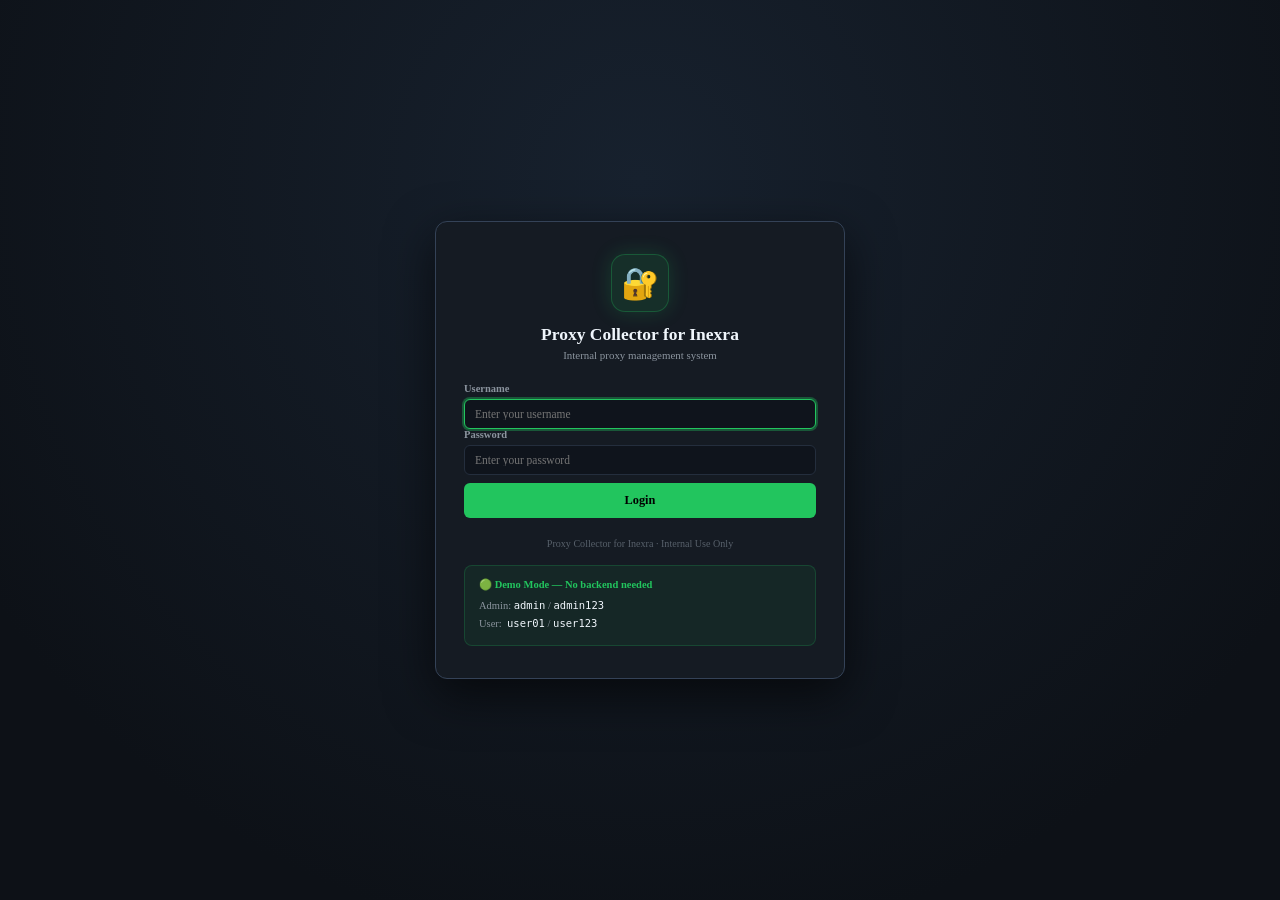
==== frontend/login.html @ e99530fc "made proxy collector for Inexra" ====
<!DOCTYPE html>
<html lang="en">
<head>
  <meta charset="UTF-8" />
  <meta name="viewport" content="width=device-width, initial-scale=1.0" />
  <title>Proxy Collector for Inexra — Login</title>
  <meta name="description" content="Proxy Collector — Internal proxy management tool. Secure login." />
  <link rel="stylesheet" href="styles.css" />
  <link rel="icon" href="data:image/svg+xml,<svg xmlns='http://www.w3.org/2000/svg' viewBox='0 0 100 100'><text y='.9em' font-size='90'>🔐</text></svg>" />
</head>
<body class="login-page">

  <div class="login-card">
    <div class="login-logo">
      <div class="logo-icon">🔐</div>
      <h1>Proxy Collector for Inexra</h1>
      <p>Internal proxy management system</p>
    </div>

    <div id="login-error" class="login-error hidden">
      <span>⚠️</span>
      <span id="login-error-msg">Invalid credentials.</span>
    </div>

    <form id="login-form" autocomplete="off">
      <div class="form-group">
        <label class="form-label" for="username">Username</label>
        <input
          type="text"
          id="username"
          name="username"
          class="form-input"
          placeholder="Enter your username"
          autocomplete="username"
          required
          spellcheck="false"
        />
      </div>
      <div class="form-group">
        <label class="form-label" for="password">Password</label>
        <input
          type="password"
          id="password"
          name="password"
          class="form-input"
          placeholder="Enter your password"
          autocomplete="current-password"
          required
        />
      </div>
      <div style="margin-top:8px;">
        <button type="submit" id="login-btn" class="btn btn-primary btn-full">
          <span id="login-btn-text">Login</span>
          <span id="login-spinner" class="hidden"><span class="spinner" style="width:16px;height:16px;border-width:2px;border-top-color:#000;"></span></span>
        </button>
      </div>
    </form>

    <p style="margin-top:20px; text-align:center; font-size:0.72rem; color:var(--text-muted);">
      Proxy Collector for Inexra &middot; Internal Use Only
    </p>

    <div style="margin-top:16px; background:rgba(34,197,94,0.07); border:1px solid rgba(34,197,94,0.2); border-radius:8px; padding:12px 14px; font-size:0.75rem;">
      <div style="color:var(--accent); font-weight:700; margin-bottom:6px;">🟢 Demo Mode — No backend needed</div>
      <div style="color:var(--text-secondary); line-height:1.7;">
        Admin: <code style="color:var(--text-primary);">admin</code> / <code style="color:var(--text-primary);">admin123</code><br/>
        User:&nbsp;&nbsp;<code style="color:var(--text-primary);">user01</code> / <code style="color:var(--text-primary);">user123</code>
      </div>
    </div>
  </div>

  <script src="api.js"></script>
  <script src="auth.js"></script>
  <script>
    // If already logged in, redirect
    if (Auth.isAuthenticated()) {
      window.location.href = 'dashboard.html';
    }

    const form   = document.getElementById('login-form');
    const errDiv = document.getElementById('login-error');
    const errMsg = document.getElementById('login-error-msg');
    const btn    = document.getElementById('login-btn');
    const spinner = document.getElementById('login-spinner');
    const btnText = document.getElementById('login-btn-text');

    form.addEventListener('submit', async (e) => {
      e.preventDefault();
      errDiv.classList.add('hidden');

      const username = document.getElementById('username').value.trim();
      const password = document.getElementById('password').value;

      if (!username || !password) {
        showError('Please enter your username and password.');
        return;
      }

      // Show loading
      btn.disabled = true;
      btnText.textContent = 'Logging in…';
      spinner.classList.remove('hidden');

      try {
        const result = await Auth.login(username, password);
        if (result.success) {
          window.location.href = 'dashboard.html';
        } else {
          showError(result.message || 'Invalid credentials. Please try again.');
        }
      } catch (err) {
        showError('Connection error. Please check your configuration and try again.');
        console.error('Login error:', err);
      } finally {
        btn.disabled = false;
        btnText.textContent = 'Login';
        spinner.classList.add('hidden');
      }
    });

    function showError(msg) {
      errMsg.textContent = msg;
      errDiv.classList.remove('hidden');
      document.getElementById('password').value = '';
      document.getElementById('password').focus();
    }

    // Focus username on load
    document.getElementById('username').focus();
  </script>
</body>
</html>
---- frontend/styles.css ----
/* ============================================================
   PROXY COLLECTOR FOR INEXRA — COMPACT BOX WORKSPACE STYLES
   Dark Navy / Forest Green Accent / High Efficiency
   ============================================================ */

@import url('https://fonts.googleapis.com/css2?family=Inter:wght@400;500;600;700;800&family=JetBrains+Mono:wght@400;500;600&display=swap');

/* ── CSS Variables ─────────────────────────────────────────── */
:root {
  --bg-primary:      #0d1117;
  --bg-secondary:    #151b23;
  --bg-tertiary:     #1a222e;
  --bg-card:         #18202c;
  --bg-card-header:  #141b25;
  --bg-input:        #0f141c;
  --bg-hover:        #1f2937;

  --accent:          #22c55e;
  --accent-hover:    #16a34a;
  --accent-glow:     rgba(34, 197, 94, 0.14);
  --accent-ring:     rgba(34, 197, 94, 0.35);

  --red:             #ef4444;
  --red-bg:          rgba(239, 68, 68, 0.12);
  --red-border:      rgba(239, 68, 68, 0.28);

  --yellow:          #f59e0b;
  --yellow-bg:       rgba(245, 158, 11, 0.12);

  --blue:            #38bdf8;
  --blue-bg:         rgba(56, 189, 248, 0.12);

  --text-primary:    #f0f6fc;
  --text-secondary:  #8b949e;
  --text-muted:      #57606a;

  --border:          #242e3d;
  --border-subtle:   #1a232f;
  --border-bright:   #344257;

  --radius-xs:       4px;
  --radius-sm:       6px;
  --radius:          8px;
  --radius-lg:       12px;

  --transition:      0.14s ease;
}

/* ── Reset & Base ───────────────────────────────────────────── */
*, *::before, *::after {
  box-sizing: border-box;
  margin: 0;
  padding: 0;
}

html {
  font-size: 14px;
  scroll-behavior: smooth;
}

body.box-app-body {
  font-family: 'Inter', system-ui, -apple-system, sans-serif;
  background: var(--bg-primary);
  color: var(--text-primary);
  min-height: 100vh;
  line-height: 1.5;
  -webkit-font-smoothing: antialiased;
}

button {
  cursor: pointer;
  font-family: inherit;
  border: none;
  background: none;
  outline: none;
}

input, textarea, select {
  font-family: inherit;
  font-size: inherit;
  color: var(--text-primary);
  background: var(--bg-input);
  border: 1px solid var(--border);
  border-radius: var(--radius-sm);
  outline: none;
  transition: border-color var(--transition), box-shadow var(--transition);
}

input:focus, textarea:focus, select:focus {
  border-color: var(--accent);
  box-shadow: 0 0 0 2px var(--accent-ring);
}

select option {
  background: var(--bg-secondary);
  color: var(--text-primary);
}

.mono {
  font-family: 'JetBrains Mono', monospace !important;
}

.hidden {
  display: none !important;
}

/* ── App Header ─────────────────────────────────────────────── */
.app-header {
  position: sticky;
  top: 0;
  z-index: 100;
  background: rgba(21, 27, 35, 0.95);
  backdrop-filter: blur(10px);
  border-bottom: 1px solid var(--border);
  padding: 10px 24px;
  display: flex;
  align-items: center;
  justify-content: space-between;
  gap: 16px;
  flex-wrap: wrap;
}

.header-left {
  display: flex;
  align-items: center;
  gap: 10px;
}

.brand-logo {
  font-size: 1.6rem;
  background: rgba(34, 197, 94, 0.12);
  border: 1px solid rgba(34, 197, 94, 0.25);
  border-radius: var(--radius-sm);
  padding: 4px 8px;
  line-height: 1;
}

.brand-title {
  font-size: 1.05rem;
  font-weight: 700;
  color: var(--text-primary);
  letter-spacing: -0.01em;
}

.brand-subtitle {
  font-size: 0.72rem;
  color: var(--text-secondary);
}

/* Header Live Stats */
.header-stats {
  display: flex;
  align-items: center;
  gap: 8px;
  background: var(--bg-primary);
  padding: 4px 10px;
  border-radius: var(--radius);
  border: 1px solid var(--border);
}

.stat-pill {
  display: flex;
  align-items: center;
  gap: 5px;
  font-size: 0.78rem;
  padding: 2px 8px;
  border-radius: var(--radius-xs);
}

.stat-label {
  color: var(--text-secondary);
  font-weight: 500;
}

.stat-val {
  font-weight: 700;
  color: var(--text-primary);
}

.stat-dot {
  width: 7px;
  height: 7px;
  border-radius: 50%;
}

.stat-dot.green {
  background: var(--accent);
  box-shadow: 0 0 6px rgba(34, 197, 94, 0.7);
}

.stat-dot.red {
  background: var(--red);
  box-shadow: 0 0 6px rgba(239, 68, 68, 0.6);
}

.stat-avail .stat-val { color: var(--accent); }
.stat-used .stat-val  { color: var(--red); }

/* Header Actions */
.header-actions {
  display: flex;
  align-items: center;
  gap: 8px;
}

.user-pill {
  display: flex;
  align-items: center;
  gap: 6px;
  background: var(--bg-tertiary);
  border: 1px solid var(--border);
  border-radius: var(--radius-sm);
  padding: 5px 10px;
  font-size: 0.78rem;
  font-weight: 600;
  color: var(--text-secondary);
}

/* ── Buttons ────────────────────────────────────────────────── */
.btn {
  display: inline-flex;
  align-items: center;
  justify-content: center;
  gap: 6px;
  padding: 6px 12px;
  border-radius: var(--radius-sm);
  font-size: 0.8rem;
  font-weight: 600;
  transition: all var(--transition);
  white-space: nowrap;
}

.btn:disabled {
  opacity: 0.45;
  cursor: not-allowed !important;
}

.btn-sm {
  padding: 5px 10px;
  font-size: 0.76rem;
}

.btn-xs {
  padding: 3px 8px;
  font-size: 0.72rem;
  border-radius: var(--radius-xs);
}

.btn-primary {
  background: var(--accent);
  color: #000;
  font-weight: 700;
}

.btn-primary:hover:not(:disabled) {
  background: #2dd468;
  box-shadow: 0 0 12px rgba(34, 197, 94, 0.4);
}

.btn-secondary {
  background: var(--bg-tertiary);
  color: var(--text-primary);
  border: 1px solid var(--border);
}

.btn-secondary:hover:not(:disabled) {
  background: var(--bg-hover);
  border-color: var(--border-bright);
}

.btn-ghost {
  color: var(--text-secondary);
}

.btn-ghost:hover:not(:disabled) {
  color: var(--text-primary);
  background: rgba(255,255,255,0.06);
}

.btn-danger-outline {
  border: 1px solid var(--red-border);
  color: var(--red);
  background: rgba(239, 68, 68, 0.06);
}

.btn-danger-outline:hover:not(:disabled) {
  background: var(--red);
  color: #fff;
}

/* ── Filter & Search Toolbar ────────────────────────────────── */
.toolbar-container {
  max-width: 1600px;
  margin: 16px auto 0;
  padding: 0 24px;
  display: flex;
  align-items: center;
  gap: 12px;
  flex-wrap: wrap;
}

.search-box {
  position: relative;
  flex: 1;
  min-width: 240px;
}

.search-icon {
  position: absolute;
  left: 10px;
  top: 50%;
  transform: translateY(-50%);
  font-size: 0.85rem;
  color: var(--text-muted);
  pointer-events: none;
}

.search-input {
  width: 100%;
  padding: 7px 32px 7px 32px;
  font-size: 0.82rem;
  background: var(--bg-secondary);
  border: 1px solid var(--border);
  border-radius: var(--radius-sm);
}

.clear-search-btn {
  position: absolute;
  right: 8px;
  top: 50%;
  transform: translateY(-50%);
  color: var(--text-muted);
  font-size: 0.75rem;
  padding: 2px 6px;
  border-radius: 4px;
}

.clear-search-btn:hover {
  color: var(--text-primary);
  background: rgba(255,255,255,0.1);
}

.filter-controls {
  display: flex;
  align-items: center;
  gap: 8px;
  flex-wrap: wrap;
}

.select-wrapper {
  display: flex;
  align-items: center;
  gap: 6px;
  background: var(--bg-secondary);
  border: 1px solid var(--border);
  border-radius: var(--radius-sm);
  padding: 3px 8px;
}

.filter-label {
  font-size: 0.72rem;
  color: var(--text-secondary);
  font-weight: 600;
  text-transform: uppercase;
  letter-spacing: 0.04em;
}

.filter-select {
  border: none;
  background: transparent;
  padding: 3px 0;
  font-size: 0.78rem;
  cursor: pointer;
  color: var(--text-primary);
}

.filter-select:focus {
  box-shadow: none;
}

/* ── Main Workspace ─────────────────────────────────────────── */
.main-workspace {
  max-width: 1600px;
  margin: 16px auto 30px;
  padding: 0 24px;
}

/* State Containers (loading, empty, no-match) */
.state-container {
  display: flex;
  flex-direction: column;
  align-items: center;
  justify-content: center;
  padding: 60px 20px;
  text-align: center;
  background: var(--bg-secondary);
  border: 1px solid var(--border);
  border-radius: var(--radius-lg);
  margin-top: 10px;
}

.spinner {
  width: 28px;
  height: 28px;
  border: 3px solid rgba(255,255,255,0.1);
  border-top-color: var(--accent);
  border-radius: 50%;
  animation: spin 0.7s linear infinite;
}

@keyframes spin {
  to { transform: rotate(360deg); }
}

.spin-anim {
  animation: spin 0.6s linear infinite;
  display: inline-block;
}

/* ── Boxes Grid ─────────────────────────────────────────────── */
.boxes-grid {
  display: grid;
  grid-template-columns: repeat(auto-fill, minmax(460px, 1fr));
  gap: 18px;
}

@media (max-width: 768px) {
  .boxes-grid {
    grid-template-columns: 1fr;
  }
  .app-header {
    padding: 10px 14px;
  }
  .toolbar-container, .main-workspace {
    padding: 0 14px;
  }
}

/* ── Proxy Box Card ─────────────────────────────────────────── */
.proxy-box {
  background: var(--bg-card);
  border: 1px solid var(--border);
  border-radius: var(--radius-lg);
  overflow: hidden;
  display: flex;
  flex-direction: column;
  transition: border-color var(--transition), box-shadow var(--transition);
}

.proxy-box:hover {
  border-color: var(--border-bright);
  box-shadow: 0 6px 24px rgba(0, 0, 0, 0.35);
}

/* Box Header */
.box-header {
  background: var(--bg-card-header);
  border-bottom: 1px solid var(--border);
  padding: 10px 14px;
  display: flex;
  align-items: center;
  justify-content: space-between;
  gap: 10px;
}

.box-title-group {
  display: flex;
  align-items: center;
  gap: 9px;
  min-width: 0;
}

.box-flag {
  font-size: 1.45rem;
  line-height: 1;
}

.box-country {
  font-size: 0.92rem;
  font-weight: 700;
  color: var(--text-primary);
  white-space: nowrap;
  overflow: hidden;
  text-overflow: ellipsis;
}

.box-country-code {
  font-size: 0.75rem;
  color: var(--text-muted);
  font-weight: 500;
}

.box-provider-tag {
  font-size: 0.68rem;
  font-weight: 600;
  background: var(--blue-bg);
  color: var(--blue);
  border: 1px solid rgba(56, 189, 248, 0.25);
  border-radius: var(--radius-xs);
  padding: 1px 6px;
  display: inline-block;
  margin-top: 2px;
}

.box-counts {
  display: flex;
  align-items: center;
  gap: 6px;
  flex-shrink: 0;
}

.badge-avail {
  font-size: 0.72rem;
  font-weight: 700;
  background: rgba(34, 197, 94, 0.12);
  color: var(--accent);
  border: 1px solid rgba(34, 197, 94, 0.28);
  border-radius: 99px;
  padding: 2px 7px;
}

.badge-used {
  font-size: 0.72rem;
  font-weight: 700;
  background: var(--red-bg);
  color: var(--red);
  border: 1px solid var(--red-border);
  border-radius: 99px;
  padding: 2px 7px;
}

/* Box Toolbar (Bulk Copy & Paste) */
.box-toolbar {
  background: rgba(18, 23, 31, 0.85);
  border-bottom: 1px solid var(--border-subtle);
  padding: 7px 12px;
  display: flex;
  align-items: center;
  justify-content: space-between;
  gap: 8px;
  flex-wrap: wrap;
}

.btn-paste-toggle {
  background: var(--bg-tertiary);
  color: var(--text-primary);
  border: 1px solid var(--border);
  font-weight: 600;
}

.btn-paste-toggle:hover {
  background: var(--bg-hover);
  border-color: var(--accent);
  color: var(--accent);
}

.btn-paste-toggle.active {
  background: rgba(239, 68, 68, 0.12);
  color: var(--red);
  border-color: var(--red-border);
}

.bulk-copy-group {
  display: flex;
  align-items: center;
  gap: 4px;
  flex-wrap: wrap;
}

.btn-copy-bulk {
  background: var(--bg-tertiary);
  color: var(--text-primary);
  border: 1px solid var(--border);
  font-weight: 600;
}

.btn-copy-bulk:hover:not(:disabled) {
  background: var(--accent);
  color: #000;
  border-color: var(--accent);
}

.btn-copy-all {
  border-color: rgba(34, 197, 94, 0.4);
  color: var(--accent);
}

/* Inline Paste Drawer */
.inline-paste-drawer {
  background: #141b26;
  border-bottom: 1px solid var(--border);
  padding: 10px 12px;
}

.inline-paste-title {
  font-size: 0.75rem;
  color: var(--text-secondary);
  margin-bottom: 6px;
}

.inline-paste-textarea {
  width: 100%;
  background: var(--bg-input);
  border: 1px solid var(--border-bright);
  border-radius: var(--radius-sm);
  padding: 7px 10px;
  font-size: 0.76rem;
  line-height: 1.4;
  color: var(--text-primary);
  resize: vertical;
}

.inline-paste-actions {
  display: flex;
  align-items: center;
  gap: 6px;
  margin-top: 6px;
}

/* Multi-select Action Bar */
.selection-bar {
  background: rgba(34, 197, 94, 0.08);
  border-bottom: 1px solid rgba(34, 197, 94, 0.22);
  padding: 6px 12px;
  display: flex;
  align-items: center;
  justify-content: space-between;
  gap: 8px;
}

.selection-count {
  font-size: 0.75rem;
  color: var(--accent);
}

/* Select All Header Row */
.box-select-row {
  background: #121720;
  border-bottom: 1px solid var(--border-subtle);
  padding: 5px 12px;
  display: flex;
  align-items: center;
  justify-content: space-between;
  font-size: 0.72rem;
}

.select-all-label {
  display: flex;
  align-items: center;
  gap: 6px;
  color: var(--text-secondary);
  cursor: pointer;
}

.select-all-label:hover {
  color: var(--text-primary);
}

/* ── Proxy List & Rows ──────────────────────────────────────── */
.box-list {
  max-height: 380px;
  overflow-y: auto;
  padding: 6px 8px;
  display: flex;
  flex-direction: column;
  gap: 5px;
}

.box-empty-hint {
  font-size: 0.75rem;
  color: var(--text-muted);
  text-align: center;
  padding: 24px 10px;
}

.proxy-row {
  display: flex;
  align-items: center;
  justify-content: space-between;
  gap: 8px;
  background: var(--bg-input);
  border: 1px solid var(--border-subtle);
  border-radius: var(--radius-sm);
  padding: 6px 9px;
  transition: background var(--transition), border-color var(--transition), transform var(--transition);
}

.proxy-row:hover {
  background: #18202d;
  border-color: var(--border-bright);
}

/* Pulse animation on copied */
@keyframes copyPulse {
  0%   { background: rgba(34, 197, 94, 0.35); border-color: var(--accent); transform: scale(1.01); }
  60%  { background: rgba(34, 197, 94, 0.15); border-color: var(--accent); }
  100% { background: var(--bg-input); border-color: var(--border-subtle); transform: scale(1); }
}

.row-anim-copied {
  animation: copyPulse 2s ease-out;
}

.proxy-row-left {
  display: flex;
  align-items: center;
  gap: 7px;
  min-width: 0;
  flex: 1;
}

.proxy-checkbox {
  width: 14px;
  height: 14px;
  accent-color: var(--accent);
  cursor: pointer;
  flex-shrink: 0;
}

.status-indicator {
  font-size: 0.68rem;
  font-weight: 700;
  padding: 1px 5px;
  border-radius: 3px;
  flex-shrink: 0;
  line-height: 1.4;
}

.status-avail {
  background: rgba(34, 197, 94, 0.12);
  color: var(--accent);
  border: 1px solid rgba(34, 197, 94, 0.28);
}

.status-used {
  background: var(--red-bg);
  color: var(--red);
  border: 1px solid var(--red-border);
}

.proxy-string {
  font-size: 0.77rem;
  color: var(--text-primary);
  white-space: nowrap;
  overflow: hidden;
  text-overflow: ellipsis;
  user-select: all;
  cursor: pointer;
}

.proxy-string:hover {
  color: var(--accent);
  text-decoration: underline;
}

.proxy-row-right {
  display: flex;
  align-items: center;
  gap: 8px;
  flex-shrink: 0;
}

.proxy-meta-info {
  display: flex;
  align-items: center;
  gap: 6px;
  font-size: 0.7rem;
}

.meta-copied-count {
  background: var(--bg-tertiary);
  border: 1px solid var(--border);
  color: var(--text-secondary);
  padding: 1px 5px;
  border-radius: 3px;
  white-space: nowrap;
}

.meta-copied-count.highlight {
  color: #fbbf24;
  background: rgba(251, 191, 36, 0.1);
  border-color: rgba(251, 191, 36, 0.3);
  font-weight: 600;
}

.meta-used-time {
  color: var(--text-muted);
  white-space: nowrap;
  font-size: 0.68rem;
}

.proxy-row-btns {
  display: flex;
  align-items: center;
  gap: 3px;
}

.btn-row-action {
  background: #182230;
  border: 1px solid var(--border);
  color: var(--text-secondary);
  border-radius: 3px;
  padding: 2px 6px;
  font-size: 0.7rem;
  font-weight: 600;
  transition: all var(--transition);
}

.btn-row-action:hover {
  background: var(--bg-hover);
  color: var(--text-primary);
  border-color: var(--border-bright);
}

.btn-row-copy:hover {
  background: var(--accent);
  color: #000;
  border-color: var(--accent);
}

.btn-row-reset:hover {
  background: var(--yellow-bg);
  color: var(--yellow);
  border-color: var(--yellow);
}

.btn-row-del:hover {
  background: var(--red-bg);
  color: var(--red);
  border-color: var(--red);
}

/* ── Modals ─────────────────────────────────────────────────── */
.modal-overlay {
  position: fixed;
  inset: 0;
  z-index: 1000;
  background: rgba(0, 0, 0, 0.72);
  backdrop-filter: blur(4px);
  display: flex;
  align-items: center;
  justify-content: center;
  padding: 20px;
}

.modal-card {
  background: var(--bg-secondary);
  border: 1px solid var(--border-bright);
  border-radius: var(--radius-lg);
  width: 100%;
  max-width: 520px;
  box-shadow: 0 16px 40px rgba(0, 0, 0, 0.6);
  display: flex;
  flex-direction: column;
  overflow: hidden;
  animation: modalFadeIn 0.15s ease-out;
}

@keyframes modalFadeIn {
  from { opacity: 0; transform: scale(0.96); }
  to   { opacity: 1; transform: scale(1); }
}

.modal-header {
  padding: 14px 18px;
  background: var(--bg-tertiary);
  border-bottom: 1px solid var(--border);
  display: flex;
  align-items: center;
  justify-content: space-between;
}

.modal-title-group {
  display: flex;
  align-items: center;
  gap: 8px;
}

.modal-title-group h3 {
  font-size: 0.98rem;
  font-weight: 700;
}

.modal-close {
  color: var(--text-muted);
  font-size: 1rem;
  padding: 2px 6px;
  border-radius: 4px;
}

.modal-close:hover {
  color: var(--text-primary);
  background: rgba(255,255,255,0.08);
}

.modal-body {
  padding: 18px;
  display: flex;
  flex-direction: column;
  gap: 14px;
  max-height: 75vh;
  overflow-y: auto;
}

.modal-footer {
  padding: 12px 18px;
  background: var(--bg-tertiary);
  border-top: 1px solid var(--border);
  display: flex;
  align-items: center;
  justify-content: flex-end;
  gap: 8px;
}

.form-row-2 {
  display: grid;
  grid-template-columns: 1fr 1fr;
  gap: 12px;
}

.form-group {
  display: flex;
  flex-direction: column;
  gap: 5px;
}

.form-label {
  font-size: 0.75rem;
  font-weight: 600;
  color: var(--text-secondary);
}

.req {
  color: var(--red);
}

.form-input {
  padding: 8px 10px;
  font-size: 0.82rem;
}

.form-textarea {
  resize: vertical;
  line-height: 1.4;
}

/* ── Toast Notifications ───────────────────────────────────── */
.toast-container {
  position: fixed;
  bottom: 24px;
  right: 24px;
  z-index: 9999;
  display: flex;
  flex-direction: column;
  gap: 8px;
  pointer-events: none;
}

.toast {
  pointer-events: auto;
  display: flex;
  align-items: center;
  gap: 10px;
  padding: 10px 14px;
  border-radius: var(--radius);
  font-size: 0.82rem;
  font-weight: 500;
  color: #fff;
  box-shadow: 0 8px 24px rgba(0, 0, 0, 0.5);
  animation: toastSlideUp 0.18s ease-out;
  min-width: 260px;
  max-width: 440px;
}

@keyframes toastSlideUp {
  from { opacity: 0; transform: translateY(12px); }
  to   { opacity: 1; transform: translateY(0); }
}

.toast-fadeout {
  opacity: 0;
  transform: translateY(6px);
  transition: opacity 0.2s, transform 0.2s;
}

.toast-success {
  background: #143520;
  border: 1px solid #22c55e;
  color: #86efac;
}

.toast-error {
  background: #3b1414;
  border: 1px solid #ef4444;
  color: #fca5a5;
}

.toast-info {
  background: #14233b;
  border: 1px solid #38bdf8;
  color: #bae6fd;
}

.toast-icon {
  font-size: 0.95rem;
  flex-shrink: 0;
}

.toast-msg {
  flex: 1;
}

.toast-close {
  color: inherit;
  opacity: 0.6;
  font-size: 0.8rem;
  padding: 2px 4px;
}

.toast-close:hover {
  opacity: 1;
}

/* ── Simple Table (for Admin Users) ────────────────────────── */
.users-table-container {
  border: 1px solid var(--border);
  border-radius: var(--radius-sm);
  overflow: hidden;
}

.simple-table {
  width: 100%;
  border-collapse: collapse;
  font-size: 0.8rem;
}

.simple-table th {
  background: var(--bg-tertiary);
  padding: 8px 12px;
  text-align: left;
  color: var(--text-secondary);
  font-weight: 600;
  border-bottom: 1px solid var(--border);
}

.simple-table td {
  padding: 8px 12px;
  border-bottom: 1px solid var(--border-subtle);
  color: var(--text-primary);
}

.badge {
  font-size: 0.7rem;
  font-weight: 600;
  padding: 2px 6px;
  border-radius: 4px;
}

.badge-primary { background: rgba(56, 189, 248, 0.15); color: var(--blue); }
.badge-neutral { background: rgba(255,255,255,0.08); color: var(--text-secondary); }
.badge-success { background: rgba(34, 197, 94, 0.15); color: var(--accent); }
.badge-danger  { background: rgba(239, 68, 68, 0.15); color: var(--red); }

/* ── Login Page ─────────────────────────────────────────────── */
body.login-page {
  display: flex;
  align-items: center;
  justify-content: center;
  min-height: 100vh;
  padding: 20px;
  background: radial-gradient(circle at 50% 20%, #17212e 0%, #0d1117 80%);
}

.login-card {
  width: 100%;
  max-width: 410px;
  background: var(--bg-secondary);
  border: 1px solid var(--border-bright);
  border-radius: var(--radius-lg);
  padding: 32px 28px;
  box-shadow: 0 16px 48px rgba(0, 0, 0, 0.6);
}

.login-logo {
  text-align: center;
  margin-bottom: 22px;
}

.login-logo .logo-icon {
  font-size: 2.2rem;
  background: rgba(34, 197, 94, 0.12);
  border: 1px solid rgba(34, 197, 94, 0.28);
  display: inline-flex;
  align-items: center;
  justify-content: center;
  width: 58px;
  height: 58px;
  border-radius: 14px;
  margin-bottom: 12px;
  box-shadow: 0 0 20px rgba(34, 197, 94, 0.2);
}

.login-logo h1 {
  font-size: 1.25rem;
  font-weight: 700;
  color: var(--text-primary);
}

.login-logo p {
  font-size: 0.78rem;
  color: var(--text-secondary);
  margin-top: 4px;
}

.login-error {
  display: flex;
  align-items: center;
  gap: 8px;
  background: var(--red-bg);
  border: 1px solid var(--red-border);
  color: #fca5a5;
  border-radius: var(--radius-sm);
  padding: 10px 12px;
  font-size: 0.78rem;
  margin-bottom: 16px;
}

.btn-full {
  width: 100%;
  padding: 10px;
  font-size: 0.88rem;
}
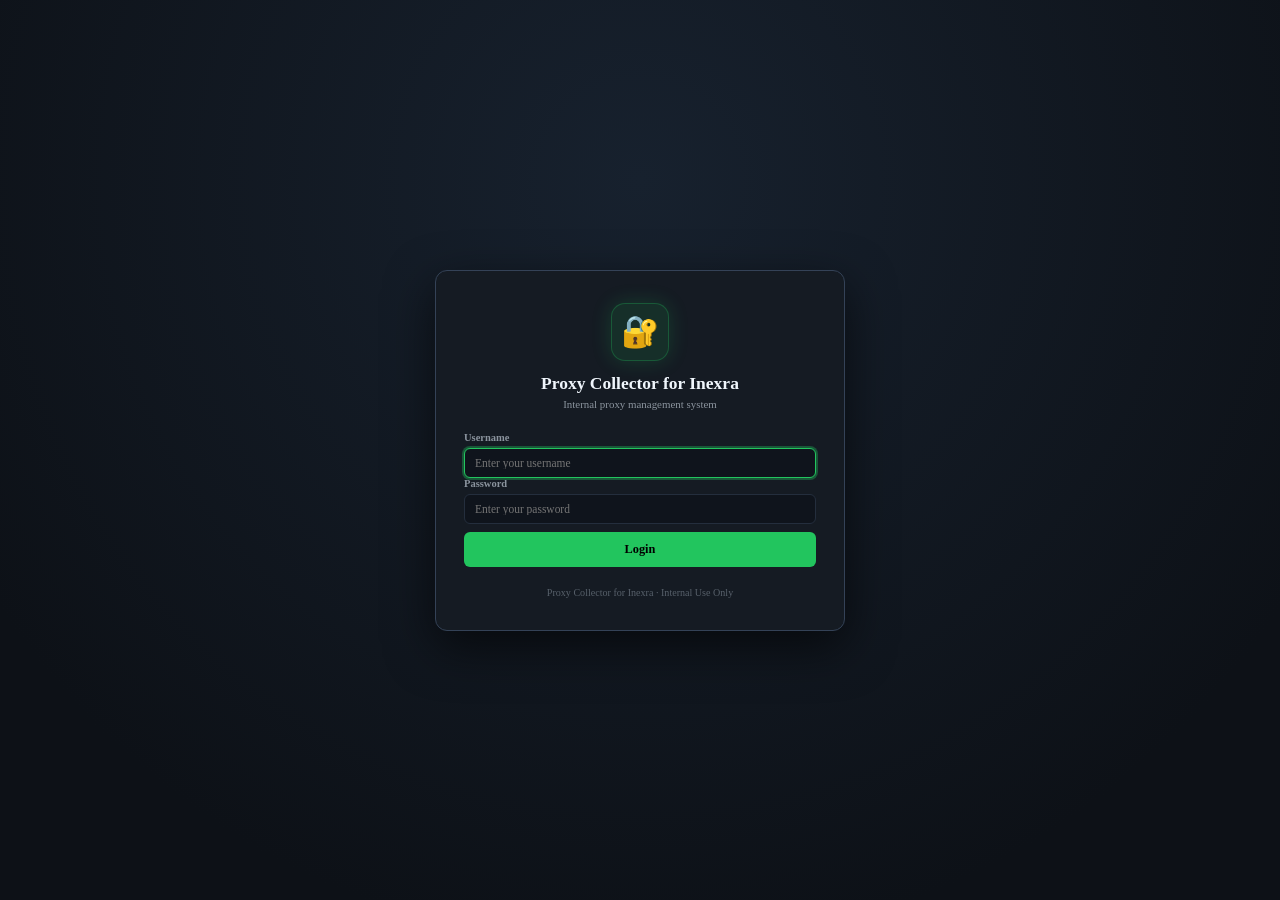
==== commit 71a95e77: "fix: remove demo mode box from login page" ====
--- a/frontend/login.html
+++ b/frontend/login.html
@@ -59,14 +59,6 @@
     <p style="margin-top:20px; text-align:center; font-size:0.72rem; color:var(--text-muted);">
       Proxy Collector for Inexra &middot; Internal Use Only
     </p>
-
-    <div style="margin-top:16px; background:rgba(34,197,94,0.07); border:1px solid rgba(34,197,94,0.2); border-radius:8px; padding:12px 14px; font-size:0.75rem;">
-      <div style="color:var(--accent); font-weight:700; margin-bottom:6px;">🟢 Demo Mode — No backend needed</div>
-      <div style="color:var(--text-secondary); line-height:1.7;">
-        Admin: <code style="color:var(--text-primary);">admin</code> / <code style="color:var(--text-primary);">admin123</code><br/>
-        User:&nbsp;&nbsp;<code style="color:var(--text-primary);">user01</code> / <code style="color:var(--text-primary);">user123</code>
-      </div>
-    </div>
   </div>
 
   <script src="api.js"></script>
--- a/frontend/styles.css
+++ b/frontend/styles.css
@@ -1130,3 +1130,418 @@
   padding: 10px;
   font-size: 0.88rem;
 }
+
+/* ══════════════════════════════════════════════════════════
+   ADMIN CONTROL PANEL STYLES
+════════════════════════════════════════════════════════════ */
+.btn-admin {
+  background: linear-gradient(135deg, rgba(99, 102, 241, 0.22), rgba(168, 85, 247, 0.22));
+  border: 1px solid rgba(168, 85, 247, 0.45);
+  color: #d8b4fe;
+  font-weight: 600;
+  display: inline-flex;
+  align-items: center;
+  gap: 6px;
+  transition: all var(--transition);
+}
+
+.btn-admin:hover {
+  background: linear-gradient(135deg, rgba(99, 102, 241, 0.35), rgba(168, 85, 247, 0.35));
+  border-color: #c084fc;
+  color: #fff;
+  box-shadow: 0 0 12px rgba(168, 85, 247, 0.25);
+}
+
+.admin-modal-card {
+  max-width: 920px;
+  max-height: 90vh;
+}
+
+.admin-modal-header {
+  background: #101622;
+  border-bottom: 1px solid var(--border);
+}
+
+.modal-subtitle {
+  font-size: 0.72rem;
+  color: var(--text-muted);
+  margin-top: 2px;
+}
+
+.admin-modal-body {
+  display: flex;
+  flex-direction: column;
+  gap: 16px;
+  padding: 18px;
+  overflow-y: auto;
+}
+
+/* Admin Top Stats Bar */
+.admin-stats-bar {
+  display: grid;
+  grid-template-columns: repeat(4, 1fr);
+  gap: 10px;
+}
+
+@media (max-width: 640px) {
+  .admin-stats-bar {
+    grid-template-columns: repeat(2, 1fr);
+  }
+}
+
+.admin-stat-card {
+  background: var(--bg-tertiary);
+  border: 1px solid var(--border);
+  border-radius: var(--radius-sm);
+  padding: 10px 14px;
+  display: flex;
+  align-items: center;
+  gap: 10px;
+}
+
+.admin-stat-card.border-green {
+  border-color: rgba(34, 197, 94, 0.3);
+  background: rgba(34, 197, 94, 0.04);
+}
+
+.admin-stat-card.border-red {
+  border-color: rgba(239, 68, 68, 0.3);
+  background: rgba(239, 68, 68, 0.04);
+}
+
+.admin-stat-icon {
+  font-size: 1.3rem;
+  flex-shrink: 0;
+}
+
+.admin-stat-num {
+  font-size: 1.15rem;
+  font-weight: 700;
+  font-family: var(--font-mono);
+  line-height: 1.2;
+}
+
+.admin-stat-label {
+  font-size: 0.7rem;
+  color: var(--text-muted);
+  text-transform: uppercase;
+  letter-spacing: 0.03em;
+  font-weight: 600;
+}
+
+/* Admin Sections */
+.admin-create-box {
+  background: var(--bg-tertiary);
+  border: 1px solid var(--border);
+  border-radius: var(--radius-sm);
+  padding: 14px 16px;
+}
+
+.admin-section-header {
+  display: flex;
+  align-items: center;
+  justify-content: space-between;
+  margin-bottom: 12px;
+  gap: 8px;
+  flex-wrap: wrap;
+}
+
+.admin-section-title {
+  display: flex;
+  align-items: center;
+  gap: 8px;
+}
+
+.admin-section-title h4 {
+  font-size: 0.88rem;
+  font-weight: 700;
+  color: var(--text-primary);
+}
+
+.admin-form-grid {
+  display: grid;
+  grid-template-columns: repeat(4, 1fr);
+  gap: 12px;
+}
+
+@media (max-width: 768px) {
+  .admin-form-grid {
+    grid-template-columns: 1fr 1fr;
+  }
+}
+
+@media (max-width: 480px) {
+  .admin-form-grid {
+    grid-template-columns: 1fr;
+  }
+}
+
+.btn-gen-inline {
+  background: none;
+  border: none;
+  color: var(--accent);
+  font-size: 0.7rem;
+  font-weight: 600;
+  cursor: pointer;
+  padding: 0;
+}
+
+.btn-gen-inline:hover {
+  text-decoration: underline;
+}
+
+.pass-input-wrapper {
+  position: relative;
+  display: flex;
+  align-items: center;
+}
+
+.pass-input-wrapper .form-input {
+  width: 100%;
+  padding-right: 32px;
+}
+
+.btn-pass-toggle {
+  position: absolute;
+  right: 6px;
+  background: none;
+  border: none;
+  color: var(--text-muted);
+  cursor: pointer;
+  padding: 4px;
+  font-size: 0.82rem;
+  line-height: 1;
+}
+
+.btn-pass-toggle:hover {
+  color: var(--text-primary);
+}
+
+/* Credentials Success Banner */
+.new-creds-banner {
+  margin-top: 14px;
+  background: rgba(34, 197, 94, 0.08);
+  border: 1px solid rgba(34, 197, 94, 0.4);
+  border-radius: var(--radius-sm);
+  padding: 12px 14px;
+  animation: modalFadeIn 0.2s ease-out;
+}
+
+.creds-banner-header {
+  display: flex;
+  justify-content: space-between;
+  align-items: center;
+  margin-bottom: 10px;
+}
+
+.creds-badge-success {
+  font-size: 0.82rem;
+  font-weight: 700;
+  color: #4ade80;
+}
+
+.btn-close-banner {
+  background: none;
+  border: none;
+  color: var(--text-muted);
+  cursor: pointer;
+  font-size: 0.85rem;
+}
+
+.btn-close-banner:hover {
+  color: var(--text-primary);
+}
+
+.creds-info-grid {
+  display: flex;
+  flex-wrap: wrap;
+  gap: 16px;
+  background: rgba(0, 0, 0, 0.35);
+  border-radius: 4px;
+  padding: 8px 12px;
+  margin-bottom: 10px;
+}
+
+.cred-item {
+  display: flex;
+  align-items: center;
+  gap: 6px;
+  font-size: 0.8rem;
+}
+
+.cred-label {
+  color: var(--text-secondary);
+}
+
+.creds-actions {
+  display: flex;
+  align-items: center;
+  gap: 12px;
+}
+
+.btn-accent-solid {
+  background: var(--accent);
+  color: #000;
+  font-weight: 700;
+  border: none;
+  border-radius: var(--radius-sm);
+  padding: 6px 12px;
+  cursor: pointer;
+  transition: all var(--transition);
+}
+
+.btn-accent-solid:hover {
+  background: var(--accent-hover);
+  transform: translateY(-1px);
+}
+
+/* Admin Users Table Section */
+.admin-table-section {
+  display: flex;
+  flex-direction: column;
+  gap: 8px;
+}
+
+.admin-search-wrapper {
+  min-width: 240px;
+}
+
+.admin-search-input {
+  padding: 5px 9px;
+  font-size: 0.78rem;
+}
+
+.admin-table th {
+  font-size: 0.74rem;
+  text-transform: uppercase;
+  letter-spacing: 0.04em;
+}
+
+.admin-table td {
+  vertical-align: middle;
+}
+
+.user-identity {
+  display: flex;
+  align-items: center;
+  gap: 8px;
+}
+
+.user-avatar-circle {
+  width: 28px;
+  height: 28px;
+  border-radius: 50%;
+  background: #1e293b;
+  border: 1px solid var(--border-bright);
+  display: flex;
+  align-items: center;
+  justify-content: center;
+  font-size: 0.75rem;
+  font-weight: 700;
+  color: var(--accent);
+  flex-shrink: 0;
+}
+
+.user-names-group {
+  display: flex;
+  flex-direction: column;
+}
+
+.user-names-group .user-uname {
+  font-weight: 700;
+  font-size: 0.82rem;
+  color: var(--text-primary);
+}
+
+.user-names-group .user-dname {
+  font-size: 0.72rem;
+  color: var(--text-muted);
+}
+
+/* Proxy Count Badges in Table */
+.proxy-stats-group {
+  display: inline-flex;
+  align-items: center;
+  gap: 6px;
+}
+
+.proxy-pill {
+  font-size: 0.72rem;
+  font-weight: 600;
+  padding: 2px 7px;
+  border-radius: 4px;
+  font-family: var(--font-mono);
+  display: inline-flex;
+  align-items: center;
+  gap: 3px;
+}
+
+.proxy-pill.pill-total {
+  background: var(--bg-hover);
+  border: 1px solid var(--border);
+  color: var(--text-primary);
+}
+
+.proxy-pill.pill-avail {
+  background: rgba(34, 197, 94, 0.12);
+  border: 1px solid rgba(34, 197, 94, 0.3);
+  color: #4ade80;
+}
+
+.proxy-pill.pill-used {
+  background: var(--red-bg);
+  border: 1px solid var(--red-border);
+  color: #f87171;
+}
+
+.table-action-btns {
+  display: flex;
+  align-items: center;
+  justify-content: flex-end;
+  gap: 5px;
+}
+
+.btn-tbl-action {
+  padding: 4px 8px;
+  font-size: 0.72rem;
+  font-weight: 600;
+  border-radius: 4px;
+  border: 1px solid var(--border);
+  background: var(--bg-tertiary);
+  color: var(--text-secondary);
+  cursor: pointer;
+  transition: all var(--transition);
+  display: inline-flex;
+  align-items: center;
+  gap: 4px;
+}
+
+.btn-tbl-action:hover {
+  background: var(--bg-hover);
+  color: var(--text-primary);
+  border-color: var(--border-bright);
+}
+
+.btn-tbl-action.btn-pass:hover {
+  border-color: #c084fc;
+  color: #d8b4fe;
+  background: rgba(168, 85, 247, 0.15);
+}
+
+.btn-tbl-action.btn-toggle-deact:hover {
+  border-color: var(--red);
+  color: var(--red);
+  background: var(--red-bg);
+}
+
+.btn-tbl-action.btn-toggle-act:hover {
+  border-color: var(--accent);
+  color: var(--accent);
+  background: rgba(34, 197, 94, 0.15);
+}
+
+.btn-tbl-action.btn-add-for-user:hover {
+  border-color: #38bdf8;
+  color: #38bdf8;
+  background: rgba(56, 189, 248, 0.15);
+}
